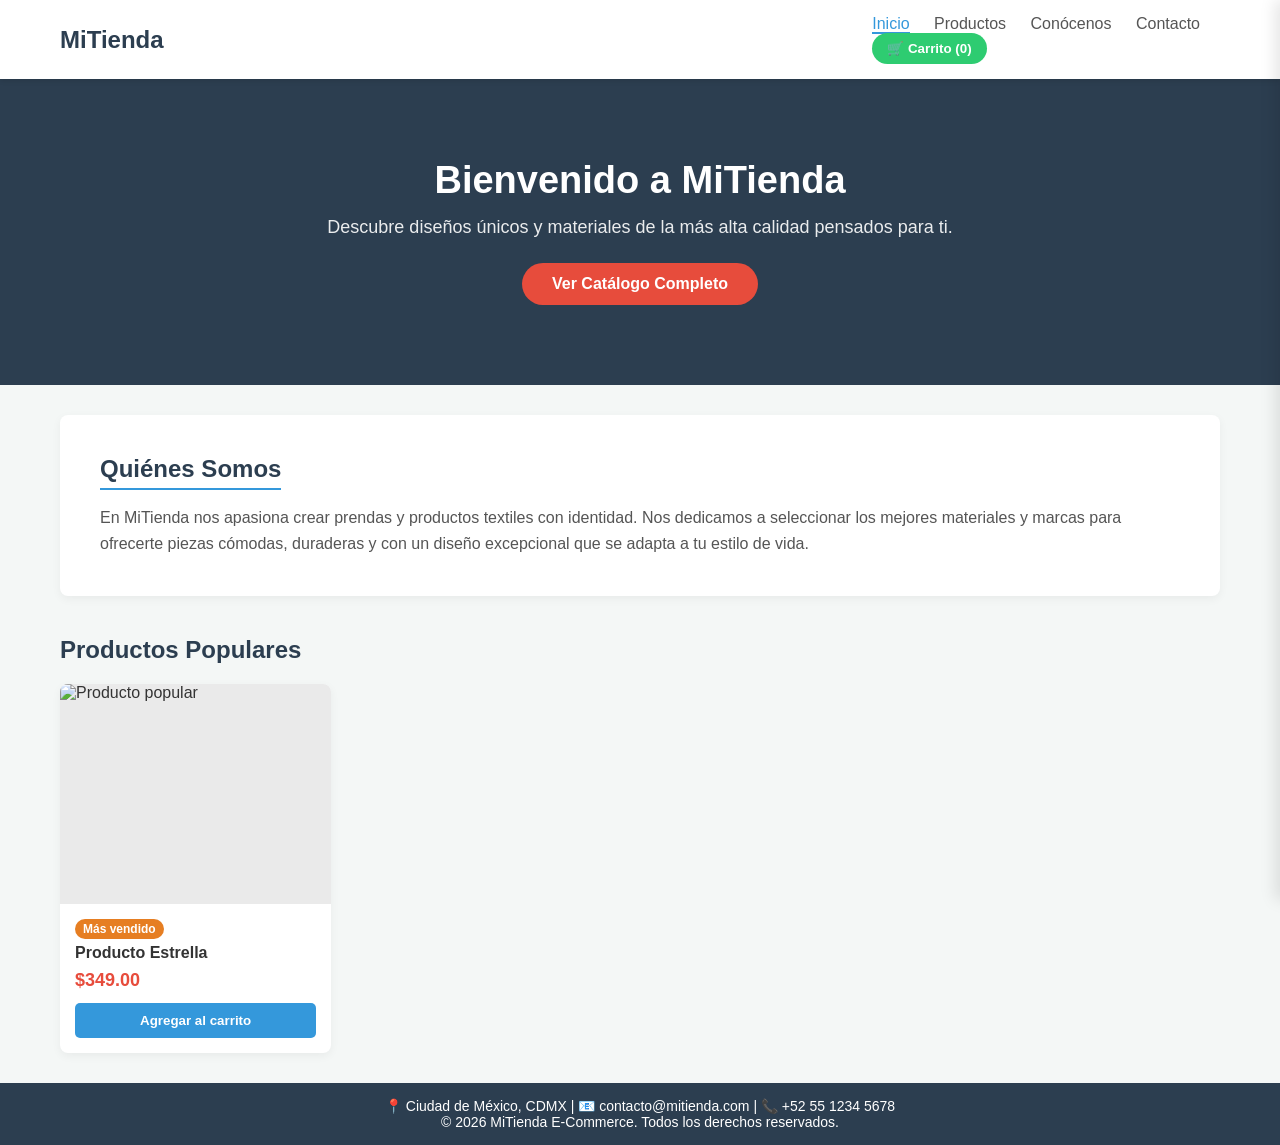
==== index.html @ 71dd8946 "Cambios en el archivo inicial html" ====
<!DOCTYPE html>
<html lang="es">
<head>
    <meta charset="UTF-8">
    <meta name="viewport" content="width=device-width, initial-scale=1.0">
    <title>MiTienda | Inicio</title>
    <link rel="stylesheet" href="estilos.css">
</head>
<body>

    <!-- CABECERA COMPARTIDA -->
    <header class="main-header">
        <div class="header-container">
            <h1 class="logo">MiTienda</h1>
            <nav class="nav-menu">
                <a href="index.html" class="active">Inicio</a>
                <a href="productos.html">Productos</a>
                <a href="nosotros.html">Conócenos</a>
                <a href="contacto.html">Contacto</a>
                <div class="cart-icon-container">
                    <button id="cart-toggle-btn">
                        🛒 Carrito (<span id="cart-counter">0</span>)
                    </button>
                </div>
            </nav>
        </div>
    </header>

    <!-- HERO SECTION: Bienvenida -->
    <section class="hero-section">
        <div class="hero-content">
            <h2>Bienvenido a MiTienda</h2>
            <p>Descubre diseños únicos y materiales de la más alta calidad pensados para ti.</p>
            <a href="productos.html" class="cta-btn">Ver Catálogo Completo</a>
        </div>
    </section>

    <!-- CONTENIDO PRINCIPAL -->
    <main class="main-content">

        <section id="sobre-nosotros" class="about-section">
            <h2>Quiénes Somos</h2>
            <div class="about-grid">
                <div class="about-text">
                    <p>En MiTienda nos apasiona crear prendas y productos textiles con identidad. Nos dedicamos a seleccionar los mejores materiales y marcas para ofrecerte piezas cómodas, duraderas y con un diseño excepcional que se adapta a tu estilo de vida.</p>
                </div>
            </div>
        </section>
        
        <!-- RESUMEN DE PRODUCTOS POPULARES -->
        <section class="catalog-section">
            <h2>Productos Populares</h2>
            <div id="products-grid" class="products-grid">
                <article class="product-card">
                    <img src="https://via.placeholder.com/250" alt="Producto popular" class="product-img">
                    <div class="product-info">
                        <span class="badge">Más vendido</span>
                        <h3 class="product-title">Producto Estrella</h3>
                        <p class="product-price">$349.00</p>
                        <button class="add-to-cart-btn" data-id="101">Agregar al carrito</button>
                    </div>
                </article>
            </div>
        </section>

        <!-- CARRITO DE COMPRAS ASIDE (Debe estar en todos los archivos) -->
        <aside id="shopping-cart-aside" class="cart-aside hidden">
            <div class="cart-header">
                <h3>Tu Carrito</h3>
                <button id="close-cart-btn">X</button>
            </div>
            <ul id="cart-items-list" class="cart-items-list"></ul>
            <div class="cart-footer">
                <p class="cart-total-text">Total: $<span id="cart-total-amount">0.00</span></p>
                <button id="checkout-btn" class="checkout-btn">Proceder al pago</button>
            </div>
        </aside>
    </main>

    <!-- PIE DE PÁGINA ACTUALIZADO CON DATOS -->
    <footer class="main-footer">
        <div class="footer-info">
            <p>📍 Ciudad de México, CDMX | 📧 contacto@mitienda.com | 📞 +52 55 1234 5678</p>
        </div>
        <p class="copyright">&copy; 2026 MiTienda E-Commerce. Todos los derechos reservados.</p>
    </footer>

    <script src="carrito.js"></script>
</body>
</html>
---- estilos.css ----
/* ==========================================
   1. RESETEO GENERAL Y TIPOGRAFÍA
   ========================================== */
* {
    margin: 0;
    padding: 0;
    box-sizing: border-box;
    font-family: 'Segoe UI', Tahoma, Geneva, Verdana, sans-serif;
}

body {
    background-color: #f4f7f6;
    color: #333;
    display: flex;
    flex-direction: column;
    min-height: 100vh;
}

/* ==========================================
   2. CABECERA (HEADER) ANIMADA
   ========================================== */
.main-header {
    background-color: #ffffff;
    box-shadow: 0 2px 5px rgba(0,0,0,0.1);
    position: sticky;
    top: 0;
    z-index: 100;
}

.header-container {
    max-width: 1200px;
    margin: 0 auto;
    padding: 15px 20px;
    display: flex;
    justify-content: space-between;
    align-items: center;
}

.logo {
    color: #2c3e50;
    font-size: 24px;
}

.nav-menu a {
    text-decoration: none;
    color: #555;
    margin-right: 20px;
    font-weight: 500;
    transition: color 0.3s;
}

.nav-menu a:hover {
    color: #3498db;
}

/* Botón del Carrito en el Menú */
#cart-toggle-btn {
    background-color: #2ecc71;
    color: white;
    border: none;
    padding: 8px 15px;
    border-radius: 20px;
    cursor: pointer;
    font-weight: bold;
    transition: background 0.3s;
}

#cart-toggle-btn:hover {
    background-color: #27ae60;
}

/* ==========================================
   3. CONTENIDO PRINCIPAL Y CATÁLOGO (GRID)
   ========================================== */
.main-content {
    max-width: 1200px;
    width: 100%;
    margin: 30px auto;
    padding: 0 20px;
    flex: 1;
}

.catalog-section h2 {
    margin-bottom: 20px;
    color: #2c3e50;
}

/* Rejilla de productos adaptable automática */
.products-grid {
    display: grid;
    grid-template-columns: repeat(auto-fill, minmax(250px, 1fr));
    gap: 25px;
}

/* Tarjeta de Producto */
.product-card {
    background-color: white;
    border-radius: 8px;
    overflow: hidden;
    box-shadow: 0 3px 10px rgba(0,0,0,0.05);
    transition: transform 0.3s;
    display: flex;
    flex-direction: column;
}

.product-card:hover {
    transform: translateY(-5px);
}

.product-img {
    width: 100%;
    height: 220px;
    object-fit: cover;
    background-color: #eaeaea;
}

.product-info {
    padding: 15px;
    display: flex;
    flex-direction: column;
    flex-grow: 1;
    justify-content: space-between;
}

.product-title {
    font-size: 16px;
    margin-bottom: 8px;
    color: #333;
}

.product-price {
    font-weight: bold;
    color: #e74c3c;
    font-size: 18px;
    margin-bottom: 12px;
}

.add-to-cart-btn {
    background-color: #3498db;
    color: white;
    border: none;
    padding: 10px;
    border-radius: 5px;
    cursor: pointer;
    font-weight: 600;
    transition: background 0.3s;
}

.add-to-cart-btn:hover {
    background-color: #2980b9;
}

/* ==========================================
   4. BARRA LATERAL DEL CARRITO (ASIDE)
   ========================================== */
.cart-aside {
    position: fixed;
    top: 0;
    right: 0;
    width: 350px;
    height: 100vh;
    background-color: white;
    box-shadow: -5px 0 15px rgba(0,0,0,0.1);
    z-index: 200;
    padding: 20px;
    display: flex;
    flex-direction: column;
    transition: transform 0.3s ease-in-out;
}

/* Clase de control que usaremos con JS para ocultarlo/mostrarlo */
.cart-aside.hidden {
    transform: translateX(100%);
}

.cart-header {
    display: flex;
    justify-content: space-between;
    align-items: center;
    border-bottom: 1px solid #eee;
    padding-bottom: 15px;
    margin-bottom: 15px;
}

#close-cart-btn {
    background: none;
    border: none;
    font-size: 18px;
    cursor: pointer;
    color: #999;
}

.cart-items-list {
    list-style: none;
    flex-grow: 1;
    overflow-y: auto;
}

.cart-footer {
    border-top: 1px solid #eee;
    padding-top: 15px;
    margin-top: 15px;
}

.cart-total-text {
    font-size: 18px;
    font-weight: bold;
    margin-bottom: 15px;
    display: flex;
    justify-content: space-between;
}

.checkout-btn {
    background-color: #2ecc71;
    color: white;
    border: none;
    width: 100%;
    padding: 12px;
    border-radius: 5px;
    font-size: 16px;
    font-weight: bold;
    cursor: pointer;
}

/* ==========================================
   5. PIE DE PÁGINA (FOOTER)
   ========================================== */
.main-footer {
    background-color: #2c3e50;
    color: white;
    text-align: center;
    padding: 15px;
    font-size: 14px;
    margin-top: auto;
}

/* ==========================================
   6. NUEVAS SECCIONES (HERO, ABOUT, CONTACT)
   ========================================== */

/* Bloque de Bienvenida Principal */
.hero-section {
    background-color: #2c3e50;
    color: white;
    padding: 80px 20px;
    text-align: center;
    background-image: linear-gradient(rgba(44, 62, 80, 0.8), rgba(44, 62, 80, 0.8)), url('https://via.placeholder.com/1200x400');
    background-size: cover;
    background-position: center;
}

.hero-content h2 {
    font-size: 38px;
    margin-bottom: 15px;
}

.hero-content p {
    font-size: 18px;
    margin-bottom: 25px;
    opacity: 0.9;
}

/* Botón de llamado a la acción (CTA) */
.cta-btn {
    display: inline-block;
    background-color: #e74c3c;
    color: white;
    text-decoration: none;
    padding: 12px 30px;
    border-radius: 25px;
    font-weight: bold;
    transition: background 0.3s;
}

.cta-btn:hover {
    background-color: #c0392b;
}

/* Secciones de texto (Nosotros y Contacto) */
.about-section, .contact-section {
    background-color: white;
    padding: 40px;
    border-radius: 8px;
    margin-bottom: 40px;
    box-shadow: 0 3px 10px rgba(0,0,0,0.05);
}

.about-section h2, .contact-section h2 {
    color: #2c3e50;
    margin-bottom: 15px;
    border-bottom: 2px solid #3498db;
    display: inline-block;
    padding-bottom: 5px;
}

.about-text p, .contact-section p {
    font-size: 16px;
    line-height: 1.6;
    color: #555;
}

.contact-info {
    margin-top: 20px;
    font-weight: 600;
}

/* Pequeña etiqueta para productos estrella */
.badge {
    background-color: #e67e22;
    color: white;
    font-size: 12px;
    padding: 3px 8px;
    border-radius: 10px;
    align-self: flex-start;
    margin-bottom: 5px;
    font-weight: bold;
}

.nav-menu a.active {
    color: #3498db;
    border-bottom: 2px solid #3498db;
}
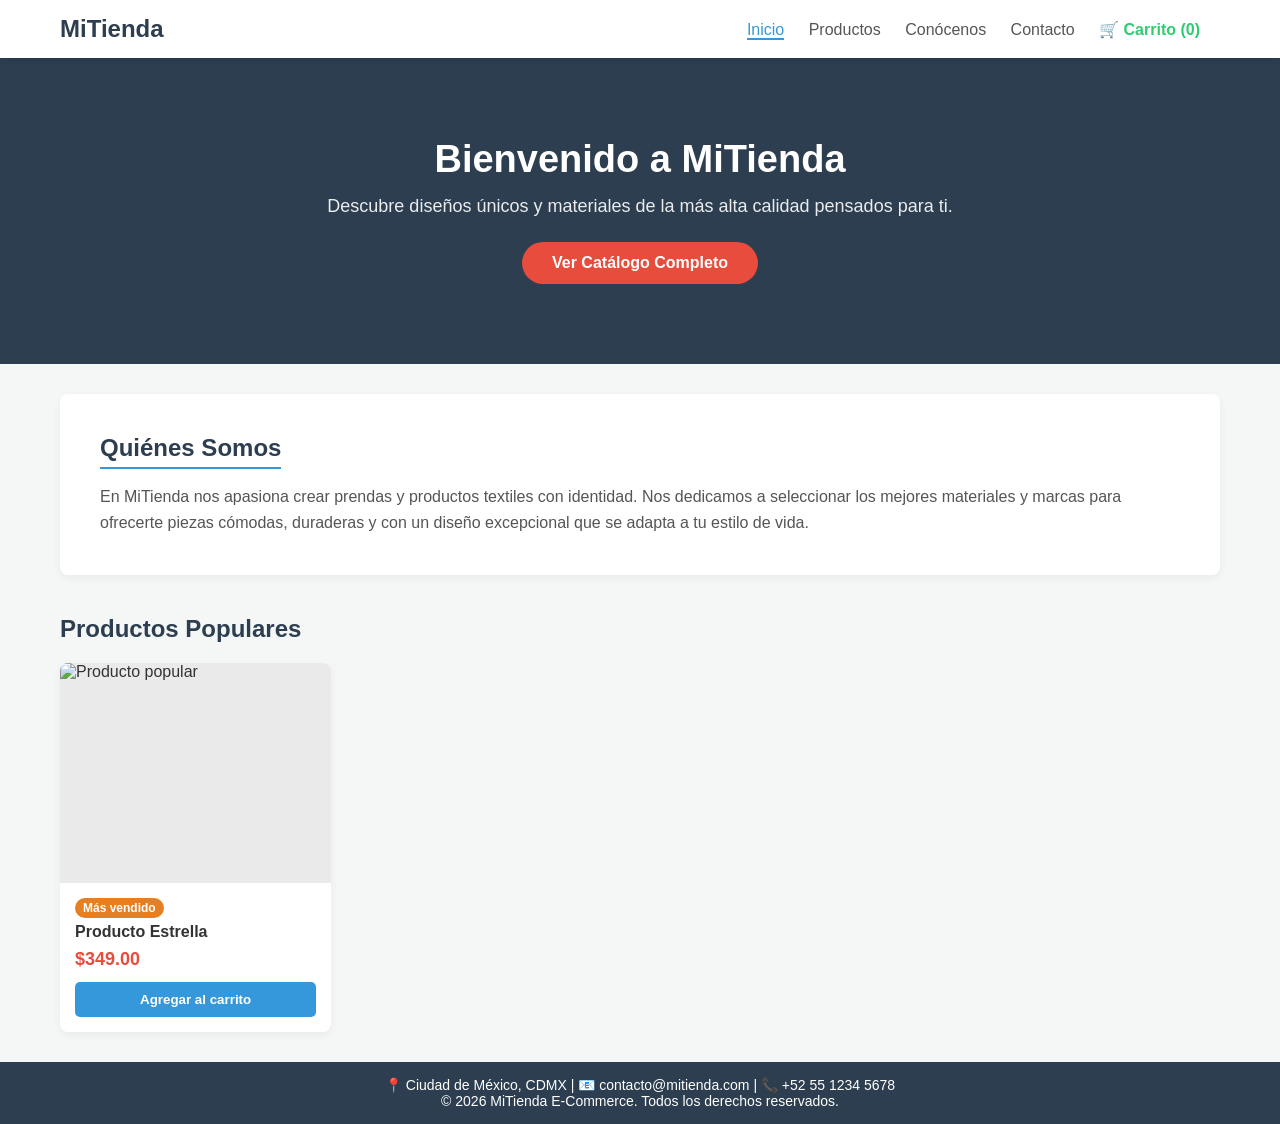
==== commit 637e463c: "Actualizacion de los archivos con la pagina del carrito.html" ====
--- a/index.html
+++ b/index.html
@@ -17,11 +17,9 @@
                 <a href="productos.html">Productos</a>
                 <a href="nosotros.html">Conócenos</a>
                 <a href="contacto.html">Contacto</a>
-                <div class="cart-icon-container">
-                    <button id="cart-toggle-btn">
-                        🛒 Carrito (<span id="cart-counter">0</span>)
-                    </button>
-                </div>
+                <a href="carrito.html" style="color: #2ecc71; font-weight: bold;">
+                    🛒 Carrito (<span id="cart-counter">0</span>)
+                </a>
             </nav>
         </div>
     </header>
@@ -63,18 +61,6 @@
             </div>
         </section>
 
-        <!-- CARRITO DE COMPRAS ASIDE (Debe estar en todos los archivos) -->
-        <aside id="shopping-cart-aside" class="cart-aside hidden">
-            <div class="cart-header">
-                <h3>Tu Carrito</h3>
-                <button id="close-cart-btn">X</button>
-            </div>
-            <ul id="cart-items-list" class="cart-items-list"></ul>
-            <div class="cart-footer">
-                <p class="cart-total-text">Total: $<span id="cart-total-amount">0.00</span></p>
-                <button id="checkout-btn" class="checkout-btn">Proceder al pago</button>
-            </div>
-        </aside>
     </main>
 
     <!-- PIE DE PÁGINA ACTUALIZADO CON DATOS -->
--- a/estilos.css
+++ b/estilos.css
@@ -319,4 +319,59 @@
 .nav-menu a.active {
     color: #3498db;
     border-bottom: 2px solid #3498db;
+}
+
+/* ==========================================
+   7. RESPONSIVE DESIGN (DISEÑO PARA CELULARES)
+   ========================================== */
+
+/* Esto se activará SOLO en pantallas menores a 768px de ancho */
+@media (max-width: 768px) {
+    
+    /* 1. Hacemos que la cabecera se acomode en filas */
+    .header-container {
+        flex-direction: column;
+        gap: 15px;
+        text-align: center;
+    }
+
+    .nav-menu {
+        display: flex;
+        flex-wrap: wrap;
+        justify-content: center;
+        gap: 10px;
+    }
+
+    .nav-menu a {
+        margin-right: 0; /* Quitamos el margen viejo para que no se descuadre */
+        font-size: 14px;
+        padding: 5px 10px;
+    }
+
+    /* 2. Reducimos el tamaño de la bienvenida para que no ocupe tanta pantalla */
+    .hero-section {
+        padding: 40px 15px;
+    }
+
+    .hero-content h2 {
+        font-size: 28px;
+    }
+
+    .hero-content p {
+        font-size: 15px;
+    }
+
+    /* 3. Ajustamos las secciones de texto y la cuadrícula de misión/visión */
+    .about-section, .contact-section {
+        padding: 20px;
+    }
+
+    .values-grid {
+        grid-template-columns: 1fr !important; /* En celular, Misión va arriba y Visión abajo */
+    }
+
+    /* 4. ¡Clave! El carrito ahora ocupará todo el ancho del celular para que sea cómodo picarle */
+    .cart-aside {
+        width: 100%;
+    }
 }
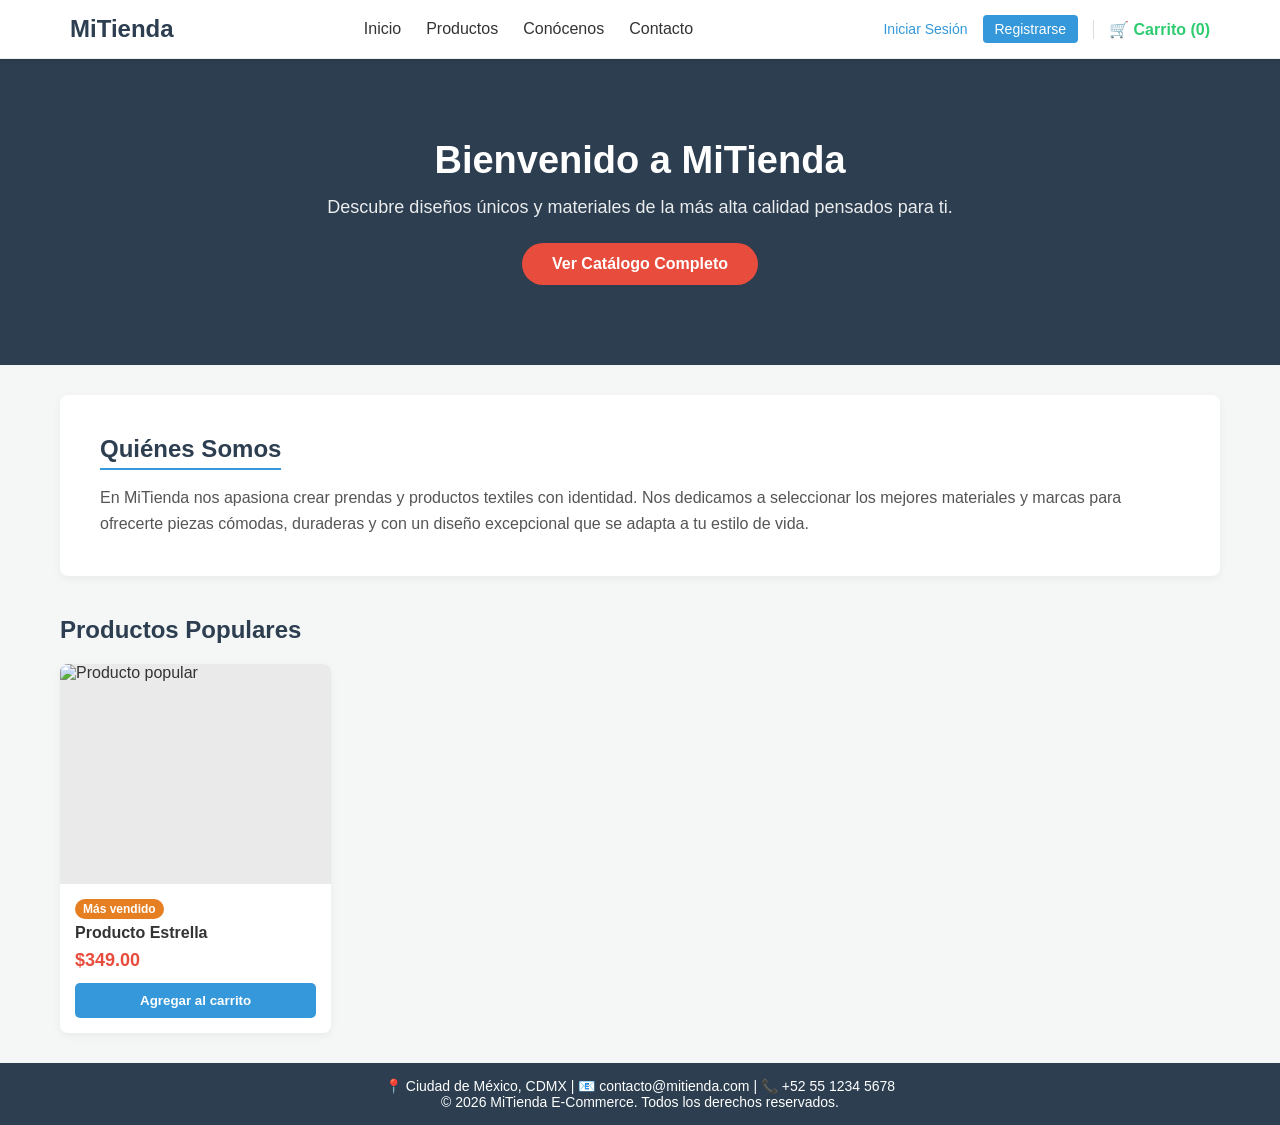
==== commit 05a670f8: "Ajuste en la cabecera compartida" ====
--- a/index.html
+++ b/index.html
@@ -9,18 +9,29 @@
 <body>
 
     <!-- CABECERA COMPARTIDA -->
-    <header class="main-header">
-        <div class="header-container">
-            <h1 class="logo">MiTienda</h1>
-            <nav class="nav-menu">
-                <a href="index.html" class="active">Inicio</a>
-                <a href="productos.html">Productos</a>
-                <a href="nosotros.html">Conócenos</a>
-                <a href="contacto.html">Contacto</a>
-                <a href="carrito.html" style="color: #2ecc71; font-weight: bold;">
+    <header class="main-header" style="background-color: white; border-bottom: 1px solid #eee; padding: 15px 0; width: 100%;">
+        <div class="header-container" style="display: flex; justify-content: space-between; align-items: center; width: 100%; padding: 0 30px;">
+        
+            <h1 class="logo" style="margin: 0; font-size: 24px; color: #2c3e50;">MiTienda</h1>
+        
+            <nav class="nav-left" style="display: flex; gap: 25px;">
+                <a href="index.html" style="text-decoration: none; color: #333; font-weight: 500;">Inicio</a>
+                <a href="productos.html" style="text-decoration: none; color: #333; font-weight: 500;">Productos</a>
+                <a href="nosotros.html" style="text-decoration: none; color: #333; font-weight: 500;">Conócenos</a>
+                <a href="contacto.html" style="text-decoration: none; color: #333; font-weight: 500;">Contacto</a>
+            </nav>
+
+            <div class="nav-right" style="display: flex; align-items: center; gap: 15px;">
+                <a href="login.html" id="menu-login-btn" style="font-size: 14px; color: #3498db; text-decoration: none; font-weight: 500;">Iniciar Sesión</a>
+                <a href="registro.html" id="menu-registro-btn" style="font-size: 14px; background-color: #3498db; color: white; padding: 6px 12px; border-radius: 4px; text-decoration: none; font-weight: 500;">Registrarse</a>
+            
+                <a href="perfil.html" id="menu-perfil-btn" style="display: none; font-size: 14px; font-weight: bold; color: #2c3e50; text-decoration: none;">👤 Mi Perfil</a>
+
+                <a href="carrito.html" style="color: #2ecc71; font-weight: bold; border-left: 1px solid #ddd; padding-left: 15px; text-decoration: none;">
                     🛒 Carrito (<span id="cart-counter">0</span>)
                 </a>
-            </nav>
+            </div>
+
         </div>
     </header>
 
--- a/estilos.css
+++ b/estilos.css
@@ -28,12 +28,13 @@
 }
 
 .header-container {
-    max-width: 1200px;
-    margin: 0 auto;
-    padding: 15px 20px;
     display: flex;
     justify-content: space-between;
     align-items: center;
+    max-width: 1200px; /* Si después decides quitar el tope, solo borras esta línea */
+    margin: 0 auto;
+    padding: 0 20px;
+    width: 100%; /* Esta línea asegura que el contenedor use todo el ancho disponible */
 }
 
 .logo {
@@ -324,53 +325,63 @@
 /* ==========================================
    7. RESPONSIVE DESIGN (DISEÑO PARA CELULARES)
    ========================================== */
-
-/* Esto se activará SOLO en pantallas menores a 768px de ancho */
 @media (max-width: 768px) {
     
-    /* 1. Hacemos que la cabecera se acomode en filas */
-    .header-container {
-        flex-direction: column;
-        gap: 15px;
-        text-align: center;
-    }
-
-    .nav-menu {
-        display: flex;
+    /* 1. Forzamos a la cabecera a romper las 3 columnas y apilarse hacia abajo */
+    .main-header .header-container {
+        flex-direction: column !important;
+        gap: 12px !important;
+        padding: 15px !important;
+        text-align: center !important;
+    }
+
+    /* 2. El menú central se expande y se centra */
+    .nav-left {
+        width: 100%;
+        justify-content: center;
+        gap: 15px !important;
         flex-wrap: wrap;
+    }
+
+    .nav-left a {
+        font-size: 15px;
+        padding: 4px 8px;
+    }
+
+    /* 3. El bloque de Login/Registro/Carrito se acomoda abajo de forma limpia */
+    .nav-right {
+        width: 100%;
         justify-content: center;
-        gap: 10px;
-    }
-
-    .nav-menu a {
-        margin-right: 0; /* Quitamos el margen viejo para que no se descuadre */
-        font-size: 14px;
-        padding: 5px 10px;
-    }
-
-    /* 2. Reducimos el tamaño de la bienvenida para que no ocupe tanta pantalla */
+        gap: 12px !important;
+        border-top: 1px solid #eee;
+        padding-top: 12px;
+        flex-wrap: wrap;
+    }
+
+    /* Quitamos la línea vertical divisoria en celular para que no estorbe */
+    .nav-right a:last-child {
+        border-left: none !important;
+        padding-left: 0 !important;
+    }
+
+    /* 4. Ajustes de las secciones de contenido */
     .hero-section {
         padding: 40px 15px;
     }
 
     .hero-content h2 {
-        font-size: 28px;
-    }
-
-    .hero-content p {
-        font-size: 15px;
-    }
-
-    /* 3. Ajustamos las secciones de texto y la cuadrícula de misión/visión */
+        font-size: 26px;
+    }
+
     .about-section, .contact-section {
         padding: 20px;
     }
 
     .values-grid {
-        grid-template-columns: 1fr !important; /* En celular, Misión va arriba y Visión abajo */
-    }
-
-    /* 4. ¡Clave! El carrito ahora ocupará todo el ancho del celular para que sea cómodo picarle */
+        grid-template-columns: 1fr !important;
+    }
+
+    /* El carrito modal ocupará toda la pantalla móvil */
     .cart-aside {
         width: 100%;
     }
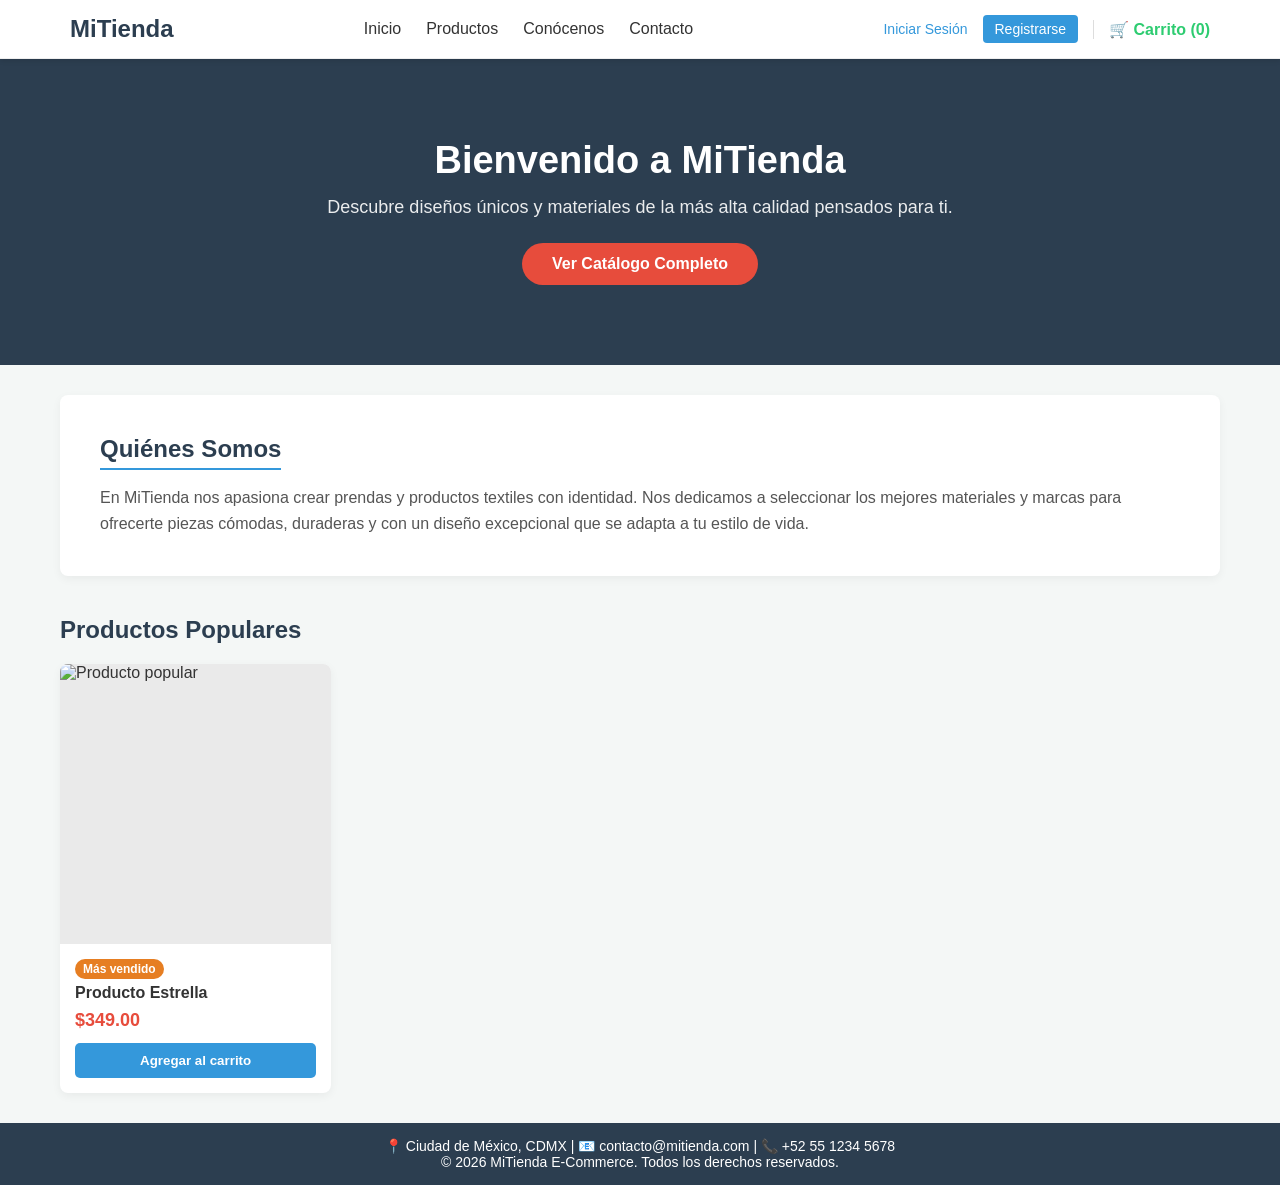
==== commit 78a3422f: "Animacion de menu escondido" ====
--- a/index.html
+++ b/index.html
@@ -11,27 +11,21 @@
     <!-- CABECERA COMPARTIDA -->
     <header class="main-header" style="background-color: white; border-bottom: 1px solid #eee; padding: 15px 0; width: 100%;">
         <div class="header-container" style="display: flex; justify-content: space-between; align-items: center; width: 100%; padding: 0 30px;">
-        
             <h1 class="logo" style="margin: 0; font-size: 24px; color: #2c3e50;">MiTienda</h1>
-        
             <nav class="nav-left" style="display: flex; gap: 25px;">
                 <a href="index.html" style="text-decoration: none; color: #333; font-weight: 500;">Inicio</a>
                 <a href="productos.html" style="text-decoration: none; color: #333; font-weight: 500;">Productos</a>
                 <a href="nosotros.html" style="text-decoration: none; color: #333; font-weight: 500;">Conócenos</a>
                 <a href="contacto.html" style="text-decoration: none; color: #333; font-weight: 500;">Contacto</a>
             </nav>
-
             <div class="nav-right" style="display: flex; align-items: center; gap: 15px;">
                 <a href="login.html" id="menu-login-btn" style="font-size: 14px; color: #3498db; text-decoration: none; font-weight: 500;">Iniciar Sesión</a>
                 <a href="registro.html" id="menu-registro-btn" style="font-size: 14px; background-color: #3498db; color: white; padding: 6px 12px; border-radius: 4px; text-decoration: none; font-weight: 500;">Registrarse</a>
-            
                 <a href="perfil.html" id="menu-perfil-btn" style="display: none; font-size: 14px; font-weight: bold; color: #2c3e50; text-decoration: none;">👤 Mi Perfil</a>
-
                 <a href="carrito.html" style="color: #2ecc71; font-weight: bold; border-left: 1px solid #ddd; padding-left: 15px; text-decoration: none;">
                     🛒 Carrito (<span id="cart-counter">0</span>)
                 </a>
             </div>
-
         </div>
     </header>
 
@@ -82,6 +76,8 @@
         <p class="copyright">&copy; 2026 MiTienda E-Commerce. Todos los derechos reservados.</p>
     </footer>
 
-    <script src="carrito.js"></script>
+    <!--Vinculamos el comportamiento del menú -->
+    <script src="js/menu-animado.js"></script>
+    <script src="js/carrito.js"></script>
 </body>
 </html>
--- a/estilos.css
+++ b/estilos.css
@@ -25,6 +25,16 @@
     position: sticky;
     top: 0;
     z-index: 100;
+    /* Reducimos el espaciado (padding) para hacerlo más chico */
+    padding: 8px 0; 
+    
+    /* Le avisamos al navegador que este menú se va a mover con suavidad */
+    transition: transform 0.3s ease-in-out; 
+}
+
+/* Clase de control que usaremos con JS para esconder el menú hacia arriba */
+.main-header.hidden-header {
+    transform: translateY(-100%);
 }
 
 .header-container {
@@ -39,13 +49,14 @@
 
 .logo {
     color: #2c3e50;
-    font-size: 24px;
+    font-size: 20px;
 }
 
 .nav-menu a {
     text-decoration: none;
     color: #555;
-    margin-right: 20px;
+    margin-right: 15px;
+    font-size: 15px;
     font-weight: 500;
     transition: color 0.3s;
 }
@@ -109,10 +120,11 @@
 }
 
 .product-img {
-    width: 100%;
-    height: 220px;
-    object-fit: cover;
+    width: 100% !important;
+    height: 280px !important; /* Volvemos al tamaño grande y alargado */
+    object-fit: cover !important; /* Evita que la imagen se distorsione */
     background-color: #eaeaea;
+    display: block;
 }
 
 .product-info {
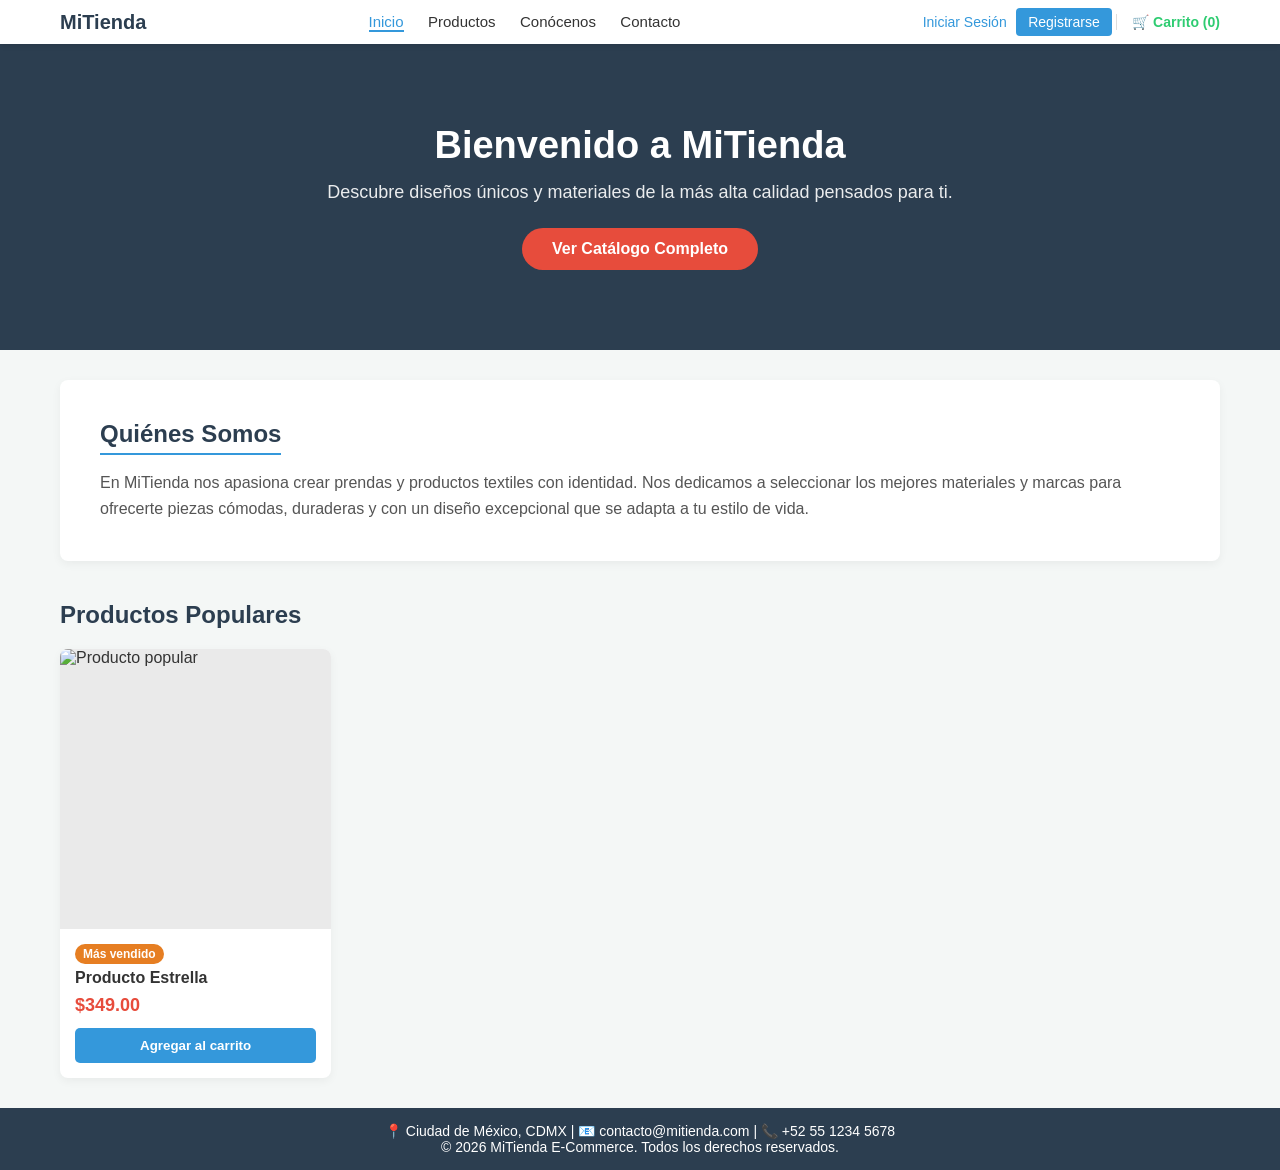
==== commit 5640cc4e: "Actualizacion de cabecera/menú y archivo de contacto con formulario" ====
--- a/index.html
+++ b/index.html
@@ -8,20 +8,20 @@
 </head>
 <body>
 
-    <!-- CABECERA COMPARTIDA -->
-    <header class="main-header" style="background-color: white; border-bottom: 1px solid #eee; padding: 15px 0; width: 100%;">
-        <div class="header-container" style="display: flex; justify-content: space-between; align-items: center; width: 100%; padding: 0 30px;">
-            <h1 class="logo" style="margin: 0; font-size: 24px; color: #2c3e50;">MiTienda</h1>
-            <nav class="nav-left" style="display: flex; gap: 25px;">
-                <a href="index.html" style="text-decoration: none; color: #333; font-weight: 500;">Inicio</a>
-                <a href="productos.html" style="text-decoration: none; color: #333; font-weight: 500;">Productos</a>
-                <a href="nosotros.html" style="text-decoration: none; color: #333; font-weight: 500;">Conócenos</a>
-                <a href="contacto.html" style="text-decoration: none; color: #333; font-weight: 500;">Contacto</a>
+    <!-- CABECERA LIMPIA -->
+    <header class="main-header">
+        <div class="header-container">           
+            <h1 class="logo">MiTienda</h1>        
+            <nav class="nav-left">
+                <a href="index.html" class="active">Inicio</a>
+                <a href="productos.html">Productos</a>
+                <a href="nosotros.html">Conócenos</a>
+                <a href="contacto.html">Contacto</a>
             </nav>
-            <div class="nav-right" style="display: flex; align-items: center; gap: 15px;">
-                <a href="login.html" id="menu-login-btn" style="font-size: 14px; color: #3498db; text-decoration: none; font-weight: 500;">Iniciar Sesión</a>
-                <a href="registro.html" id="menu-registro-btn" style="font-size: 14px; background-color: #3498db; color: white; padding: 6px 12px; border-radius: 4px; text-decoration: none; font-weight: 500;">Registrarse</a>
-                <a href="perfil.html" id="menu-perfil-btn" style="display: none; font-size: 14px; font-weight: bold; color: #2c3e50; text-decoration: none;">👤 Mi Perfil</a>
+            <div class="nav-right">
+                <a href="login.html" id="menu-login-btn">Iniciar Sesión</a>
+                <a href="registro.html" id="menu-registro-btn">Registrarse</a>
+                <a href="perfil.html" id="menu-perfil-btn" style="display: none;">👤 Mi Perfil</a>
                 <a href="carrito.html" style="color: #2ecc71; font-weight: bold; border-left: 1px solid #ddd; padding-left: 15px; text-decoration: none;">
                     🛒 Carrito (<span id="cart-counter">0</span>)
                 </a>
--- a/estilos.css
+++ b/estilos.css
@@ -25,14 +25,11 @@
     position: sticky;
     top: 0;
     z-index: 100;
-    /* Reducimos el espaciado (padding) para hacerlo más chico */
     padding: 8px 0; 
-    
-    /* Le avisamos al navegador que este menú se va a mover con suavidad */
     transition: transform 0.3s ease-in-out; 
 }
 
-/* Clase de control que usaremos con JS para esconder el menú hacia arriba */
+/* Clase de control para el script del menú animado */
 .main-header.hidden-header {
     transform: translateY(-100%);
 }
@@ -41,28 +38,73 @@
     display: flex;
     justify-content: space-between;
     align-items: center;
-    max-width: 1200px; /* Si después decides quitar el tope, solo borras esta línea */
+    max-width: 1200px; 
     margin: 0 auto;
     padding: 0 20px;
-    width: 100%; /* Esta línea asegura que el contenedor use todo el ancho disponible */
+    width: 100%; 
 }
 
 .logo {
     color: #2c3e50;
-    font-size: 20px;
-}
-
-.nav-menu a {
-    text-decoration: none;
-    color: #555;
-    margin-right: 15px;
+    font-size: 20px; 
+}
+
+/* 📲 ENLACES DE LA IZQUIERDA (Inicio, Productos, Conócenos, Contacto) */
+.nav-left a {
+    text-decoration: none !important; 
+    color: #333333 !important; /* Gris oscuro solo para la navegación izquierda */
+    margin-right: 20px;
     font-size: 15px;
     font-weight: 500;
     transition: color 0.3s;
 }
 
-.nav-menu a:hover {
-    color: #3498db;
+.nav-left a:visited {
+    color: #333333 !important;
+}
+
+.nav-left a:hover {
+    color: #3498db !important;
+}
+
+.nav-left a.active {
+    color: #3498db !important;
+    border-bottom: 2px solid #3498db;
+}
+
+/* 👤 ENLACES DE LA DERECHA (Iniciar Sesión y Registrarse) */
+.nav-right a {
+    text-decoration: none !important;
+    font-size: 14px;
+    font-weight: 500;
+    transition: all 0.3s;
+}
+
+#menu-login-btn {
+    color: #3498db !important; /* Azul original */
+    margin-right: 5px;         /* Separación con el botón de registrarse */
+}
+
+#menu-login-btn:hover {
+    color: #2980b9 !important; 
+}
+
+#menu-registro-btn {
+    background-color: #3498db !important; /* Fondo azul */
+    color: white !important;              /* Texto blanco */
+    
+    /* 👇 CORRECCIÓN: Le devolvemos el espacio interno para que no esté amontonado */
+    padding: 6px 12px !important; 
+    
+    /* 👇 CORRECCIÓN: Redondeamos las esquinas para que parezca un botón real */
+    border-radius: 4px !important; 
+    
+    /* 👇 Evitamos que se pegue al texto de "Iniciar Sesión" */
+    display: inline-block; 
+}
+
+#menu-registro-btn:hover {
+    background-color: #2980b9 !important;
 }
 
 /* Botón del Carrito en el Menú */
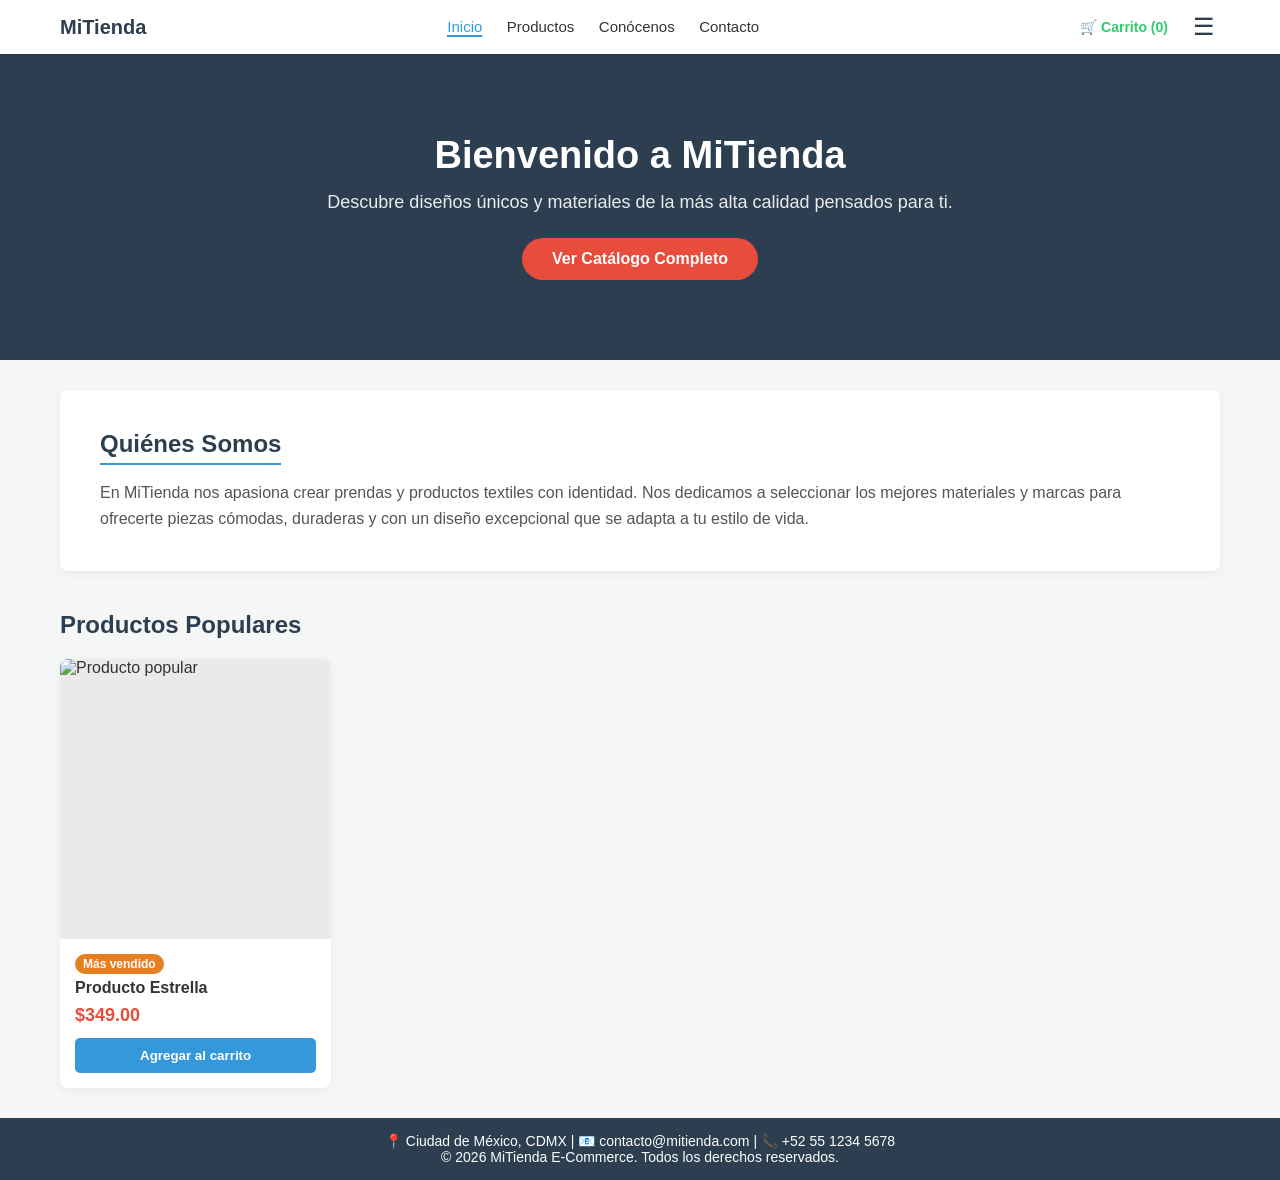
==== commit 0d978a5f: "Menú despegable tipo hamburguesa" ====
--- a/index.html
+++ b/index.html
@@ -18,13 +18,48 @@
                 <a href="nosotros.html">Conócenos</a>
                 <a href="contacto.html">Contacto</a>
             </nav>
-            <div class="nav-right">
-                <a href="login.html" id="menu-login-btn">Iniciar Sesión</a>
-                <a href="registro.html" id="menu-registro-btn">Registrarse</a>
-                <a href="perfil.html" id="menu-perfil-btn" style="display: none;">👤 Mi Perfil</a>
-                <a href="carrito.html" style="color: #2ecc71; font-weight: bold; border-left: 1px solid #ddd; padding-left: 15px; text-decoration: none;">
+            <div class="nav-right" style="display: flex; align-items: center; gap: 15px; position: relative;">
+                <!-- 🛒 El carrito se queda fuera para acceso rápido (Siempre visible) -->
+                <a href="carrito.html" style="color: #2ecc71; font-weight: bold; text-decoration: none; margin-right: 5px;">
                     🛒 Carrito (<span id="cart-counter">0</span>)
                 </a>
+
+                <!-- 🍔 BOTÓN DE 3 RAYITAS (UNIVERSAL) -->
+                <div class="menu-hamburguesa-container">
+                    <button id="btn-hamburguesa" onclick="toggleMenuUniversal()" style="background: none; border: none; font-size: 24px; color: #2c3e50; cursor: pointer; padding: 5px; display: flex; align-items: center;">
+                        ☰
+                    </button>
+        
+                    <!-- 📂 MENÚ DESPLEGABLE UNIVERSAL -->
+                    <div id="dropdown-universal" class="dropdown-universal-content">
+            
+                        <!-- 🌐 SECCIÓN DE IDIOMAS (MÓDULO EXTRA - OCULTO POR DEFECTO) -->
+                        <!-- 👇 Nota: Al tener display: none; no se verá en la página actual hasta que decidas activarlo -->
+                        <div id="modulo-idioma-extra" style="display: none; padding: 10px 15px; border-bottom: 1px solid #eee; align-items: center; justify-content: space-between;">
+                            <span style="font-size: 13px; font-weight: bold; color: #666;">Idioma:</span>
+                            <select id="language-select" style="padding: 4px 8px; border-radius: 4px; border: 1px solid #ccc; background: white; font-size: 13px; cursor: pointer;">
+                                <option value="es">🇲🇽 ES</option>
+                                <option value="en">🇺🇸 EN</option>
+                            </select>
+                        </div>
+
+                        <!-- 🔓 BOTONES PÚBLICOS (Se muestran por defecto / Se ocultan con backend) -->
+                        <div id="opciones-publicas">
+                            <a href="login.html">🔑 Iniciar Sesión</a>
+                            <a href="registro.html" style="color: #3498db; font-weight: bold;">📝 Registrarse</a>
+                        </div>
+
+                        <!-- 🔒 BOTONES PRIVADOS (Se activan únicamente al iniciar sesión) -->
+                        <!-- Nota: De momento lo dejamos oculto con display:none; para simular el estado de visitante -->
+                        <div id="opciones-privadas" style="display: none;">
+                            <a href="admin.html">⚙️ Panel Admin</a>
+                            <a href="perfil.html">📦 Mis Pedidos</a>
+                            <hr style="border: 0; border-top: 1px solid #eee; margin: 5px 0;">
+                            <a href="#" id="menu-logout-btn" style="color: #e74c3c; font-weight: bold;">❌ Cerrar Sesión</a>
+                        </div>
+            
+                    </div>
+                </div>
             </div>
         </div>
     </header>
--- a/estilos.css
+++ b/estilos.css
@@ -123,6 +123,49 @@
     background-color: #27ae60;
 }
 
+/* 🍔 ESTILOS DEL MENÚ DESPLEGABLE UNIVERSAL */
+.menu-hamburguesa-container {
+    position: relative;
+    display: inline-block;
+}
+
+.dropdown-universal-content {
+    display: none; /* Inicia oculto, se abre al dar clic */
+    position: absolute;
+    right: 0;
+    top: 40px;
+    background-color: #ffffff;
+    min-width: 200px;
+    box-shadow: 0px 8px 16px rgba(0,0,0,0.15);
+    border-radius: 8px;
+    padding: 5px 0;
+    z-index: 250;
+    border: 1px solid #eee;
+}
+
+/* Forzamos a que el menú se alinee bien hacia abajo en móviles */
+@media (max-width: 768px) {
+    .dropdown-universal-content {
+        right: auto;
+        left: 50%;
+        transform: translateX(-50%); /* Lo centra perfectamente en la pantalla del celular */
+    }
+}
+
+.dropdown-universal-content a {
+    color: #333333 !important;
+    padding: 12px 20px;
+    text-decoration: none !important;
+    display: block;
+    font-size: 14px;
+    transition: background 0.2s;
+    text-align: left;
+}
+
+.dropdown-universal-content a:hover {
+    background-color: #f8f9fa;
+}
+
 /* ==========================================
    3. CONTENIDO PRINCIPAL Y CATÁLOGO (GRID)
    ========================================== */
@@ -389,27 +432,32 @@
         text-align: center !important;
     }
 
-    /* 2. El menú central se expande y se centra */
+    /* 2. El menú central se expande y se centra perfectamente */
     .nav-left {
-        width: 100%;
-        justify-content: center;
+        width: 100% !important;
+        display: flex !important;
+        justify-content: center !important;
         gap: 15px !important;
-        flex-wrap: wrap;
-    }
-
+        flex-wrap: wrap !important;
+    }
+
+    /* 👇 ACTUALIZADO: Forzamos a quitar el margen derecho viejo que descentraba el texto */
     .nav-left a {
         font-size: 15px;
         padding: 4px 8px;
+        margin-right: 0 !important; 
+        display: inline-block !important;
     }
 
     /* 3. El bloque de Login/Registro/Carrito se acomoda abajo de forma limpia */
     .nav-right {
-        width: 100%;
-        justify-content: center;
+        width: 100% !important;
+        display: flex !important;
+        justify-content: center !important;
         gap: 12px !important;
         border-top: 1px solid #eee;
         padding-top: 12px;
-        flex-wrap: wrap;
+        flex-wrap: wrap !important;
     }
 
     /* Quitamos la línea vertical divisoria en celular para que no estorbe */
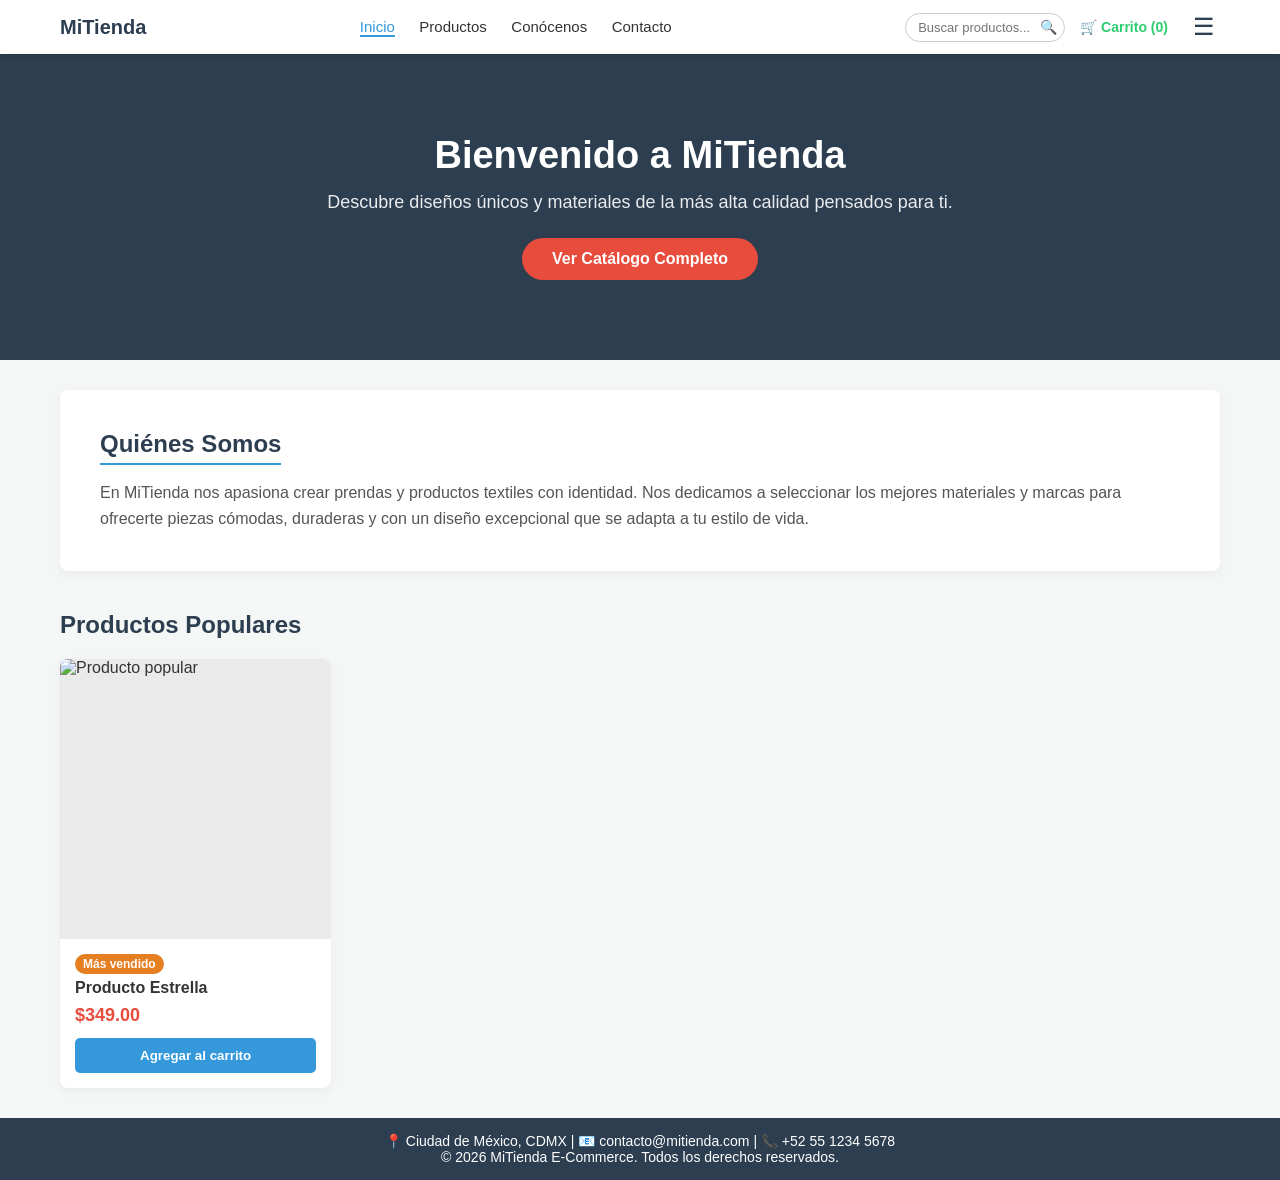
==== commit 808c4859: "Cascaron de la lupa de motor de busqueda en computadora y en celulares" ====
--- a/index.html
+++ b/index.html
@@ -19,22 +19,27 @@
                 <a href="contacto.html">Contacto</a>
             </nav>
             <div class="nav-right" style="display: flex; align-items: center; gap: 15px; position: relative;">
-                <!-- 🛒 El carrito se queda fuera para acceso rápido (Siempre visible) -->
+                
+                <!-- 🔍 RECUADRO DE BÚSQUEDA INTEGRADO -->
+                <div id="search-container" class="search-container">
+                    <input type="text" placeholder="Buscar productos..." class="search-input">
+                    <!-- El botón de la lupa ahora tiene una función onclick para móviles -->
+                    <button type="button" class="search-btn" onclick="toggleBuscadorMovil(event)">
+                        🔍
+                    </button>
+                </div>
+
                 <a href="carrito.html" style="color: #2ecc71; font-weight: bold; text-decoration: none; margin-right: 5px;">
                     🛒 Carrito (<span id="cart-counter">0</span>)
                 </a>
 
-                <!-- 🍔 BOTÓN DE 3 RAYITAS (UNIVERSAL) -->
                 <div class="menu-hamburguesa-container">
                     <button id="btn-hamburguesa" onclick="toggleMenuUniversal()" style="background: none; border: none; font-size: 24px; color: #2c3e50; cursor: pointer; padding: 5px; display: flex; align-items: center;">
                         ☰
                     </button>
         
-                    <!-- 📂 MENÚ DESPLEGABLE UNIVERSAL -->
                     <div id="dropdown-universal" class="dropdown-universal-content">
             
-                        <!-- 🌐 SECCIÓN DE IDIOMAS (MÓDULO EXTRA - OCULTO POR DEFECTO) -->
-                        <!-- 👇 Nota: Al tener display: none; no se verá en la página actual hasta que decidas activarlo -->
                         <div id="modulo-idioma-extra" style="display: none; padding: 10px 15px; border-bottom: 1px solid #eee; align-items: center; justify-content: space-between;">
                             <span style="font-size: 13px; font-weight: bold; color: #666;">Idioma:</span>
                             <select id="language-select" style="padding: 4px 8px; border-radius: 4px; border: 1px solid #ccc; background: white; font-size: 13px; cursor: pointer;">
@@ -43,14 +48,11 @@
                             </select>
                         </div>
 
-                        <!-- 🔓 BOTONES PÚBLICOS (Se muestran por defecto / Se ocultan con backend) -->
                         <div id="opciones-publicas">
                             <a href="login.html">🔑 Iniciar Sesión</a>
                             <a href="registro.html" style="color: #3498db; font-weight: bold;">📝 Registrarse</a>
                         </div>
 
-                        <!-- 🔒 BOTONES PRIVADOS (Se activan únicamente al iniciar sesión) -->
-                        <!-- Nota: De momento lo dejamos oculto con display:none; para simular el estado de visitante -->
                         <div id="opciones-privadas" style="display: none;">
                             <a href="admin.html">⚙️ Panel Admin</a>
                             <a href="perfil.html">📦 Mis Pedidos</a>
--- a/estilos.css
+++ b/estilos.css
@@ -166,6 +166,75 @@
     background-color: #f8f9fa;
 }
 
+/* 🔍 CONTENEDOR BASE DE BÚSQUEDA */
+.search-container {
+    display: flex;
+    align-items: center;
+    position: relative;
+}
+
+.search-input {
+    padding: 6px 30px 6px 12px;
+    border: 1px solid #ccc;
+    border-radius: 20px;
+    font-size: 13px;
+    outline: none;
+    width: 160px;
+    transition: all 0.3s ease;
+}
+
+.search-input:focus {
+    border-color: #3498db !important;
+    width: 220px !important;
+    box-shadow: 0 0 5px rgba(52, 152, 219, 0.2);
+}
+
+.search-btn {
+    position: absolute;
+    right: 8px;
+    background: none;
+    border: none;
+    cursor: pointer;
+    font-size: 14px;
+    padding: 0;
+    z-index: 10;
+}
+
+/* 📱 COMPORTAMIENTO PARA CELULARES (Media Query) */
+@media (max-width: 768px) {
+    /* Por defecto, escondemos la caja de texto y solo dejamos la lupa visible flotando */
+    .search-input {
+        width: 0px !important;
+        padding: 6px 0px !important;
+        border-color: transparent !important;
+        background: transparent;
+        cursor: pointer;
+    }
+
+    /* Cuando se activa con clic, se estira cubriendo los menús de atrás */
+    .search-container.active-movil {
+        position: absolute;
+        left: 10px;
+        right: 10px;
+        z-index: 99;
+        background: white;
+    }
+
+    .search-container.active-movil .search-input {
+        width: 100% !important;
+        padding: 8px 35px 8px 15px !important;
+        border: 1px solid #3498db !important;
+        border-radius: 20px;
+        background: white;
+        font-size: 14px;
+    }
+    
+    .search-container.active-movil .search-btn {
+        right: 12px;
+        font-size: 16px;
+    }
+}
+
 /* ==========================================
    3. CONTENIDO PRINCIPAL Y CATÁLOGO (GRID)
    ========================================== */
